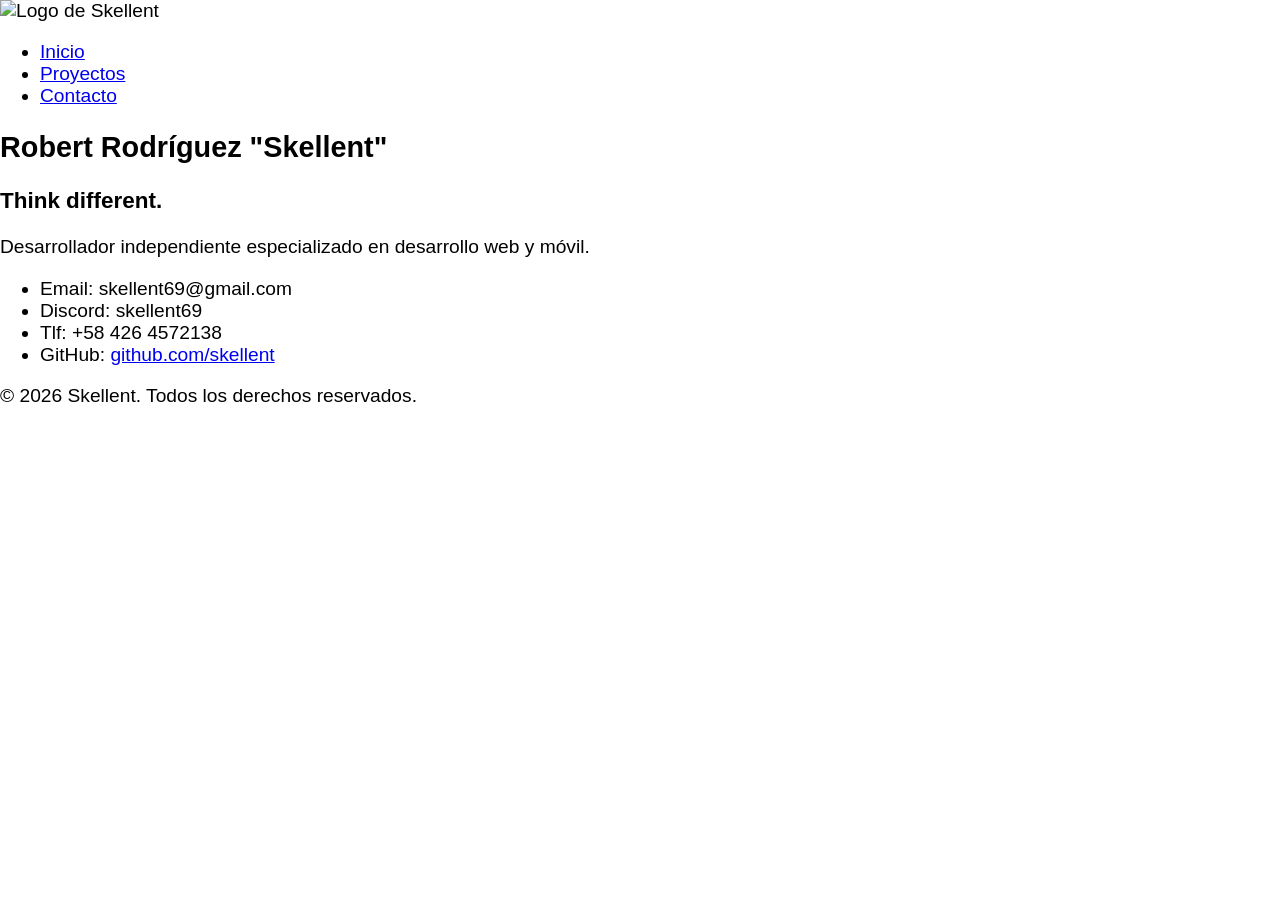
==== docs/index.html @ ef919301 "Reestructuracion de Archivos & Archivos Iniciales de Pagina Web" ====
<!DOCTYPE html>
<html lang="es">
<head>
    <meta charset="UTF-8">
    <meta name="viewport" content="width=device-width, initial-scale=1.0">
    <meta name="description" content="Pagina de inicio de Skellent, un desarrollador independiente especializado en desarrollo web y móvil.">
    <meta name="keywords" content="skellent,skell,dev,desarrollador,youtuber,programacion,freelance">
    <title>Skellent | Inicio</title>
    <link rel="stylesheet" href="./src/styles.css">
    <link rel="shortcut icon" href="./src/favicon.ico" type="image/x-icon">
    <script src="./src/script.js" defer></script>
</head>
<body>
    <nav>
        <img src="./src/logo" alt="Logo de Skellent">
        <ul>
            <li><a href="#">Inicio</a></li>
            <li><a href="#">Proyectos</a></li>
            <li><a href="#">Contacto</a></li>
        </ul>
    </nav>
    <section>
        <h1>Robert Rodríguez "Skellent"</h1>
        <h3>Think different.</h3>
        <p>
            Desarrollador independiente especializado en desarrollo web y móvil.
        </p>
    </section>
    <main>
        <section>
            <!-- Proyectos & Stack-->
            <article>
                <!-- Proyectos -->
            </article>
            <article>
                <!-- Stack -->
            </article>
        </section>
        <section>
            <ul>
                <li>Email: skellent69@gmail.com</li>
                <li>Discord: skellent69</li>
                <li>Tlf: +58 426 4572138</li>
                <li>GitHub: <a href="https://github.com/skellent" target="_blank" rel="noopener noreferrer">github.com/skellent</a></li>
            </ul>
        </section>
    </main>
    <footer>
        <p>&copy; 2026 Skellent. Todos los derechos reservados.</p>
    </footer>
</body>
</html>
---- docs/src/styles.css ----
@font-face {
    font-family: 'SF Pro';
    src: url('./font.otf') format('opentype');
    font-weight: normal;
    font-style: normal;
    font-display: swap;
}

body {
    font-family: 'SF Pro', sans-serif;
    font-size: larger;
    margin: 0;
}
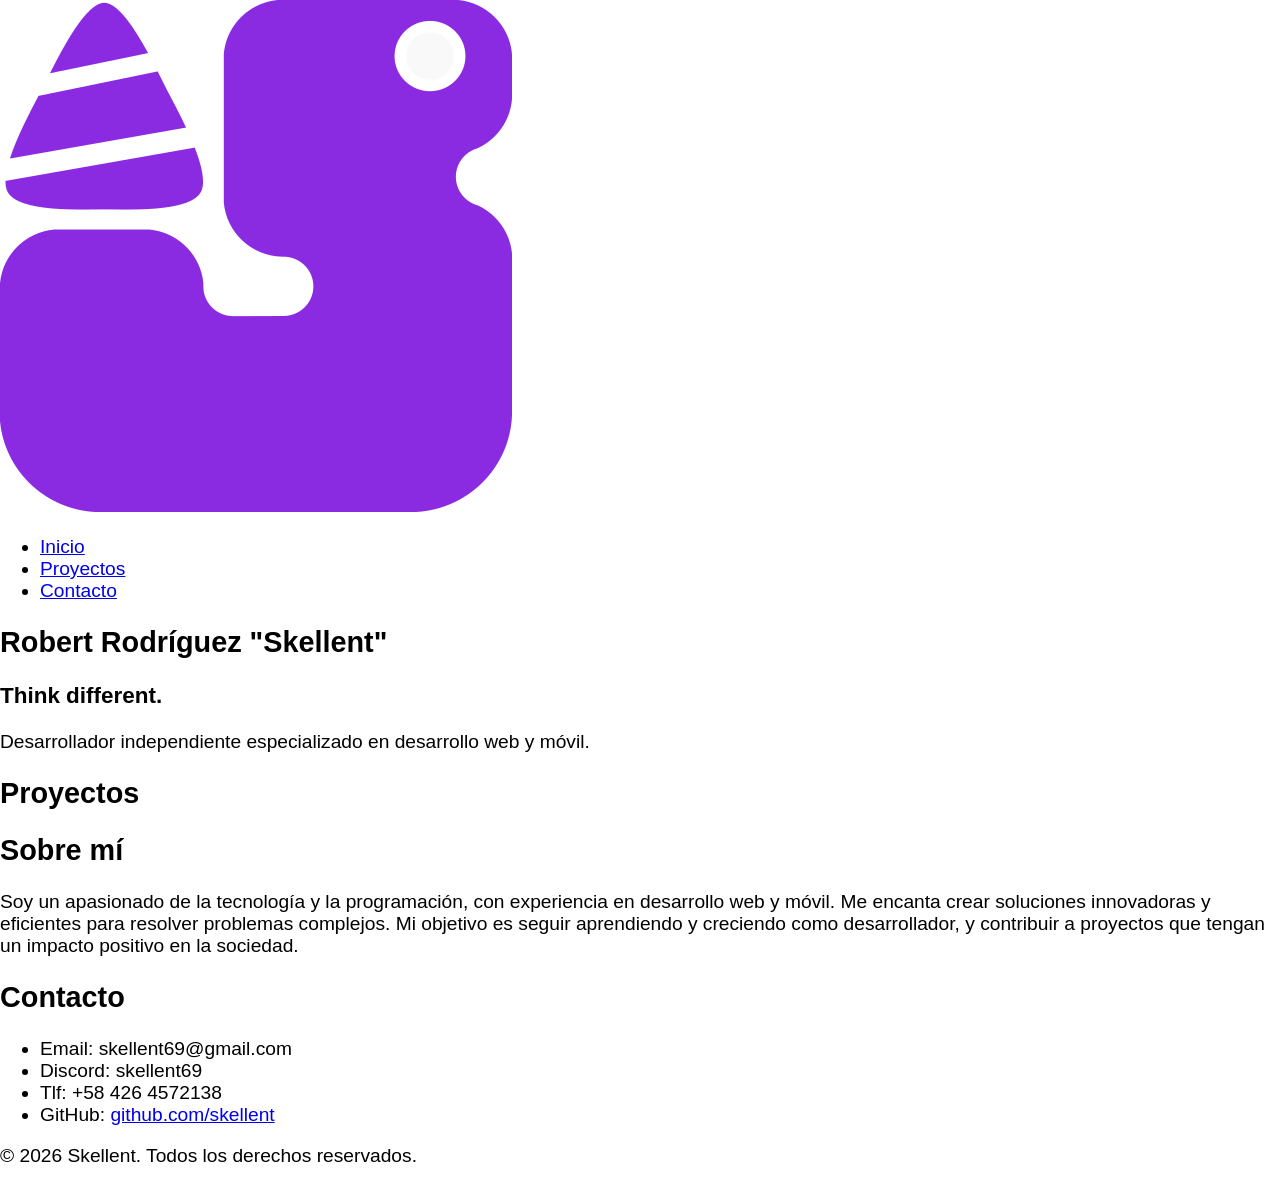
==== commit 3317cfae: "Isotipo Was Created" ====
--- a/docs/index.html
+++ b/docs/index.html
@@ -7,12 +7,12 @@
     <meta name="keywords" content="skellent,skell,dev,desarrollador,youtuber,programacion,freelance">
     <title>Skellent | Inicio</title>
     <link rel="stylesheet" href="./src/styles.css">
-    <link rel="shortcut icon" href="./src/favicon.ico" type="image/x-icon">
+    <link rel="icon" type="image/png" href="./src/favicon.png">
     <script src="./src/script.js" defer></script>
 </head>
 <body>
     <nav>
-        <img src="./src/logo" alt="Logo de Skellent">
+        <img src="./src/favicon.png" alt="Isotipo de Skellent">
         <ul>
             <li><a href="#">Inicio</a></li>
             <li><a href="#">Proyectos</a></li>
@@ -28,15 +28,32 @@
     </section>
     <main>
         <section>
-            <!-- Proyectos & Stack-->
-            <article>
-                <!-- Proyectos -->
-            </article>
-            <article>
-                <!-- Stack -->
-            </article>
+            <!-- Proyectos -->
+            <h1>Proyectos</h1>
+            <!-- PLANTILLA
+            <a href="enlace-al-proyecto" target="_blank" rel="noopener noreferrer">
+                <article>
+                    <h2>Nombre del proyecto</h2>
+                    <p>Descripcion del Proyecto</p>
+                    
+                    <hr>
+                    <ul>
+                        <li>HTML</li>
+                        <li>CSS</li>
+                        <li>JavaScript</li>
+                    </ul>
+                </article>
+            </a>
+            -->
         </section>
         <section>
+            <h1>Sobre mí</h1>
+            <p>
+                Soy un apasionado de la tecnología y la programación, con experiencia en desarrollo web y móvil. Me encanta crear soluciones innovadoras y eficientes para resolver problemas complejos. Mi objetivo es seguir aprendiendo y creciendo como desarrollador, y contribuir a proyectos que tengan un impacto positivo en la sociedad.
+            </p>
+        </section>
+        <section>
+            <h1>Contacto</h1>
             <ul>
                 <li>Email: skellent69@gmail.com</li>
                 <li>Discord: skellent69</li>
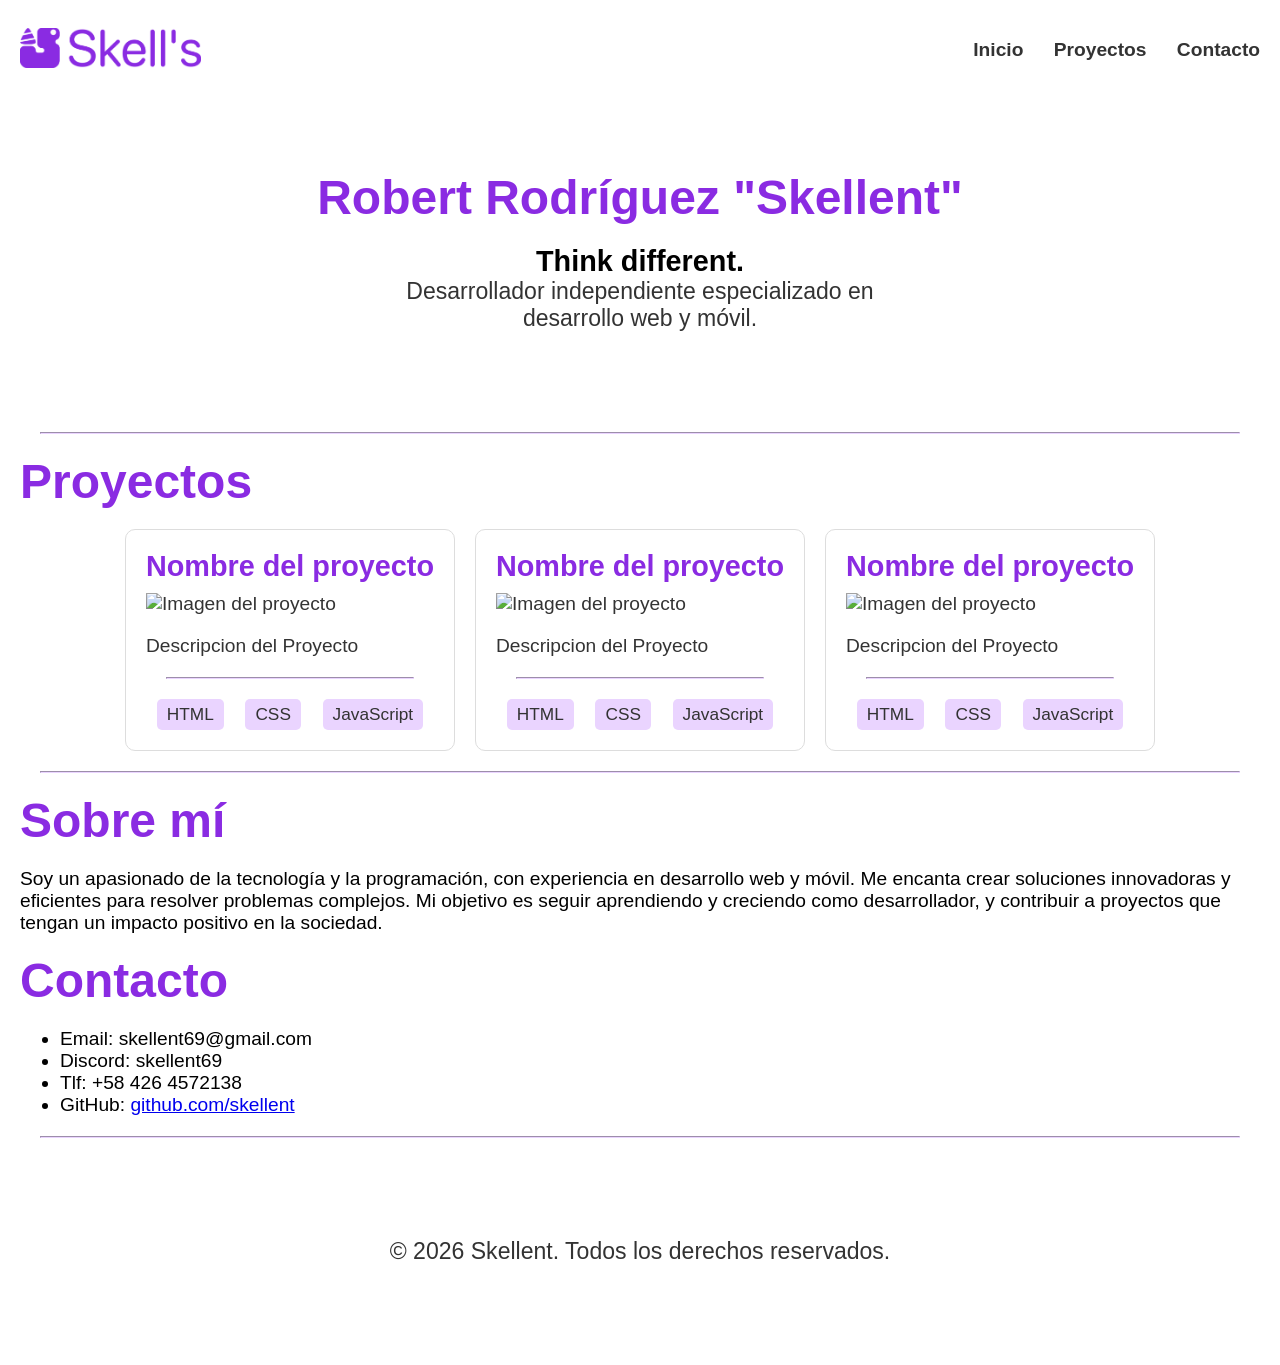
==== commit 9cf878c5: "Estructura de Página Hecha + Estética" ====
--- a/docs/index.html
+++ b/docs/index.html
@@ -12,30 +12,30 @@
 </head>
 <body>
     <nav>
-        <img src="./src/favicon.png" alt="Isotipo de Skellent">
+        <a href="#"><img src="./src/Logotipo.png" alt="Isotipo de Skellent"></a>
         <ul>
             <li><a href="#">Inicio</a></li>
             <li><a href="#">Proyectos</a></li>
             <li><a href="#">Contacto</a></li>
         </ul>
     </nav>
-    <section>
-        <h1>Robert Rodríguez "Skellent"</h1>
-        <h3>Think different.</h3>
+    <section id="inicio">
+        <h1 class="titulo">Robert Rodríguez "Skellent"</h1>
+        <h2>Think different.</h2>
         <p>
-            Desarrollador independiente especializado en desarrollo web y móvil.
+            Desarrollador independiente especializado en<br>desarrollo web y móvil.
         </p>
     </section>
+    <hr>
     <main>
-        <section>
-            <!-- Proyectos -->
-            <h1>Proyectos</h1>
-            <!-- PLANTILLA
+        <h1 class="titulo">Proyectos</h1>
+        <section id="proyectos">
+            <!-- PLANTILLA -->
             <a href="enlace-al-proyecto" target="_blank" rel="noopener noreferrer">
                 <article>
                     <h2>Nombre del proyecto</h2>
+                    <img src="ruta-de-la-imagen-del-proyecto" alt="Imagen del proyecto">
                     <p>Descripcion del Proyecto</p>
-                    
                     <hr>
                     <ul>
                         <li>HTML</li>
@@ -44,16 +44,42 @@
                     </ul>
                 </article>
             </a>
-            -->
+            <a href="enlace-al-proyecto" target="_blank" rel="noopener noreferrer">
+                <article>
+                    <h2>Nombre del proyecto</h2>
+                    <img src="ruta-de-la-imagen-del-proyecto" alt="Imagen del proyecto">
+                    <p>Descripcion del Proyecto</p>
+                    <hr>
+                    <ul>
+                        <li>HTML</li>
+                        <li>CSS</li>
+                        <li>JavaScript</li>
+                    </ul>
+                </article>
+            </a>
+            <a href="enlace-al-proyecto" target="_blank" rel="noopener noreferrer">
+                <article>
+                    <h2>Nombre del proyecto</h2>
+                    <img src="ruta-de-la-imagen-del-proyecto" alt="Imagen del proyecto">
+                    <p>Descripcion del Proyecto</p>
+                    <hr>
+                    <ul>
+                        <li>HTML</li>
+                        <li>CSS</li>
+                        <li>JavaScript</li>
+                    </ul>
+                </article>
+            </a>
         </section>
+        <hr>
+        <h1 class="titulo">Sobre mí</h1>
         <section>
-            <h1>Sobre mí</h1>
             <p>
                 Soy un apasionado de la tecnología y la programación, con experiencia en desarrollo web y móvil. Me encanta crear soluciones innovadoras y eficientes para resolver problemas complejos. Mi objetivo es seguir aprendiendo y creciendo como desarrollador, y contribuir a proyectos que tengan un impacto positivo en la sociedad.
             </p>
         </section>
+        <h1 class="titulo">Contacto</h1>
         <section>
-            <h1>Contacto</h1>
             <ul>
                 <li>Email: skellent69@gmail.com</li>
                 <li>Discord: skellent69</li>
@@ -62,6 +88,7 @@
             </ul>
         </section>
     </main>
+    <hr>
     <footer>
         <p>&copy; 2026 Skellent. Todos los derechos reservados.</p>
     </footer>
--- a/docs/src/styles.css
+++ b/docs/src/styles.css
@@ -6,8 +6,156 @@
     font-display: swap;
 }
 
+:root {
+    --primary-color: #8a2be2;
+    --secondary-color: #ead4ff;
+    --text-color: #333;
+    --background-color: #fff;
+}
+
 body {
     font-family: 'SF Pro', sans-serif;
     font-size: larger;
+    margin: 20px;
+}
+
+hr {
+    color: var(--secondary-color);
+    border-color: var(--secondary-color);
+    margin: 20px;
+}
+
+h1, h2, h3, h4, h5, h6 {
     margin: 0;
+}
+
+nav {
+    display: flex;
+    align-items: center;
+    justify-content: space-between;
+
+    img {
+        height: 40px;
+    }
+
+    ul { padding: 0 ; }
+
+    li {
+        display: inline-block;
+        margin-left: 25px;
+
+        a {
+            text-decoration: none;
+            color: #333;
+            font-weight: bold;
+            transition: color 0.2s;
+
+            &:hover {
+                color: var(--primary-color);
+            }
+        }
+    }
+}
+
+#inicio {
+    text-align: center;
+    margin-top: 90px;
+    margin-bottom: 100px;
+
+    h3 {
+        font-size: 1.5em;
+        color: var(--text-color);
+        margin-bottom: 20px;
+    }
+
+    p {
+        font-size: 1.2em;
+        color: var(--text-color);
+        max-width: 600px;
+        margin: 0 auto;
+    }
+}
+
+.titulo {
+    width: 100%;
+    font-size: 2.5em;
+    color: var(--primary-color);
+    margin-bottom: 20px;
+}
+
+#proyectos {
+    display: flex;
+    flex-wrap: wrap;
+    gap: 20px;
+    justify-content: center;
+
+    a {
+        text-decoration: none;
+        color: var(--text-color);
+        
+        article {
+            min-width: 250px;
+            max-width: 300px;
+            padding: 20px;
+            border: 1px solid #ddd;
+            border-radius: 10px;
+
+            h2 {
+                font-size: 1.5em;
+                color: var(--primary-color);
+                margin-bottom: 10px;
+            }
+
+            p {
+                font-size: 1em;
+                color: var(--text-color);
+            }
+
+            ul {
+                margin: 0;
+                padding: 0;
+                display: flex;
+                flex-direction: row;
+                justify-content: space-around;
+
+                li {
+                    display: inline-block;
+                    padding: 5px 10px;
+                    color: var(--text-color);
+                    background: var(--secondary-color);
+                    border-radius: 5px;
+                    font-size: 0.9em;
+                }
+            }
+        }
+    }
+}
+
+footer {
+    text-align: center;
+    margin-top: 100px;
+    margin-bottom: 100px;
+    p {
+        font-size: 1.2em;
+        color: var(--text-color);
+        max-width: 600px;
+        margin: 0 auto;
+    }
+}
+
+@media screen and (max-width: 756px) {
+    nav {
+        align-items: center;
+        justify-content: space-between;
+        flex-direction: column;
+
+        img {
+            height: 75px;
+        }
+    }
+
+    #proyectos {
+        flex-direction: column;
+        align-items: center;
+    }
 }
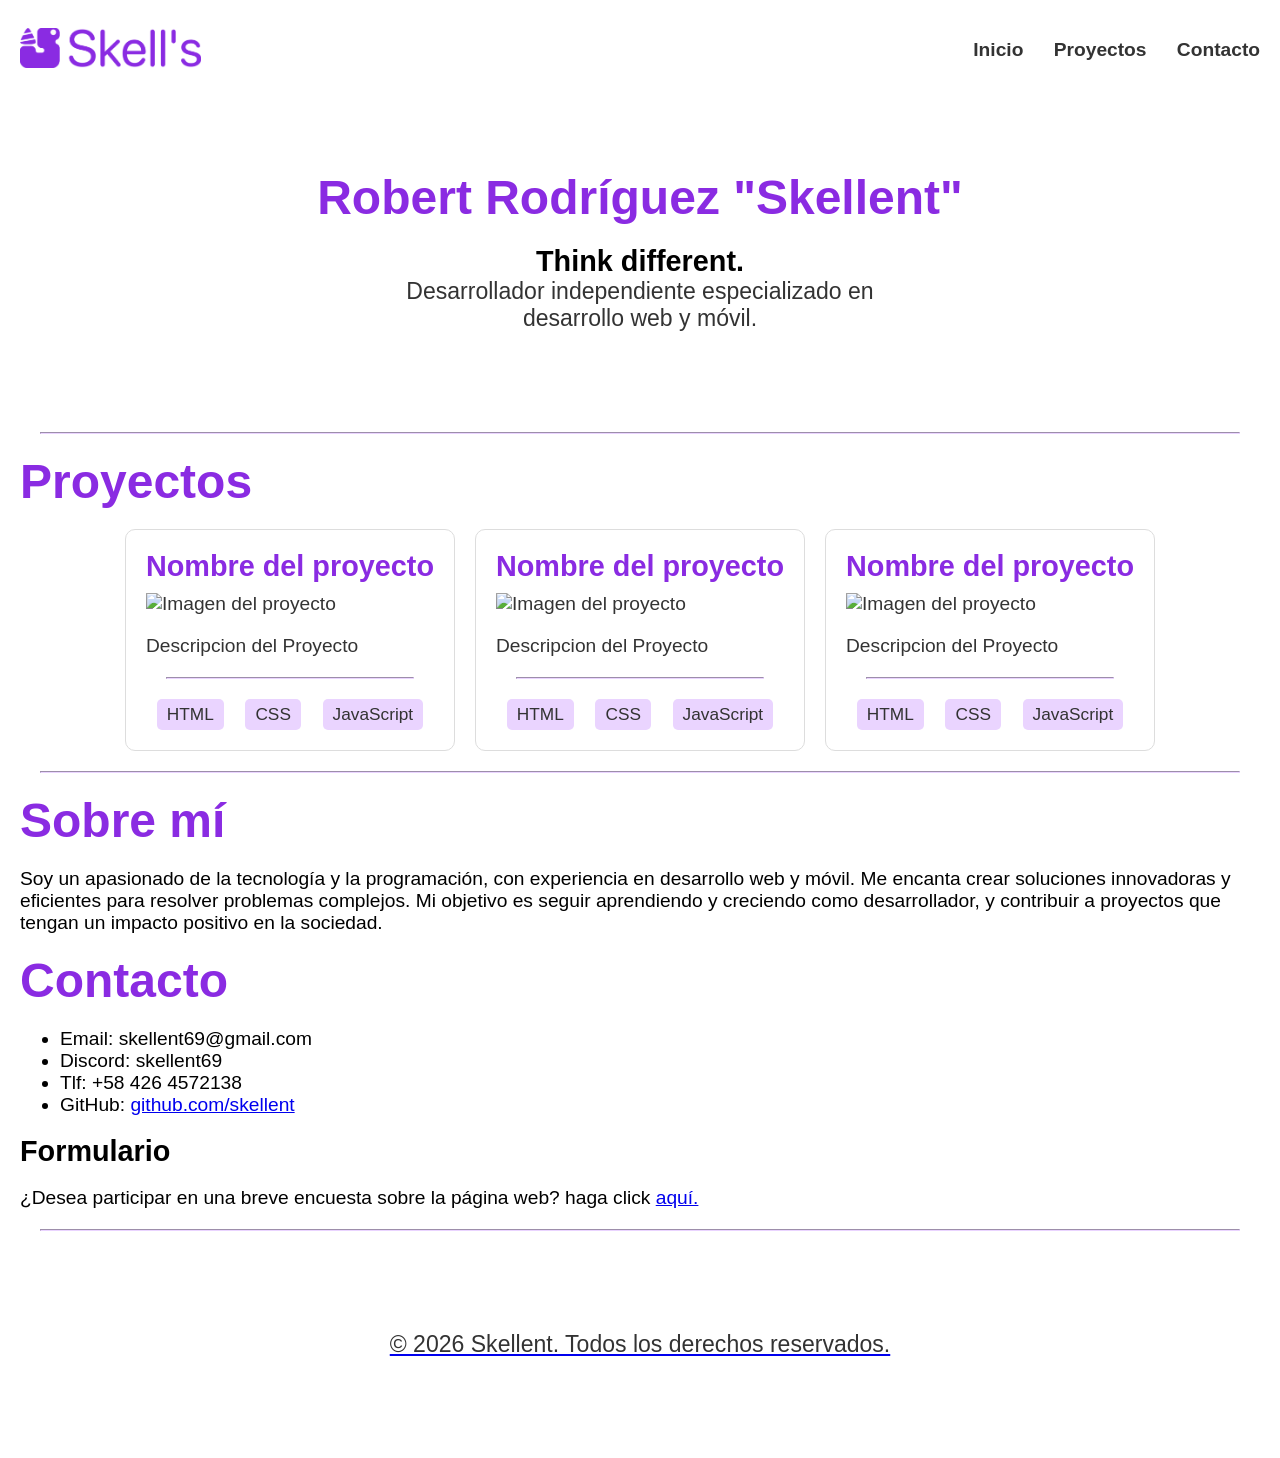
==== commit cadd1081: "Adición de Formulario" ====
--- a/docs/index.html
+++ b/docs/index.html
@@ -12,7 +12,7 @@
 </head>
 <body>
     <nav>
-        <a href="#"><img src="./src/Logotipo.png" alt="Isotipo de Skellent"></a>
+        <a href="#"><img src="./src/Logotipo.png" alt="Isotipo de Skellent" height="40px" width="auto"></a>
         <ul>
             <li><a href="#">Inicio</a></li>
             <li><a href="#">Proyectos</a></li>
@@ -87,6 +87,10 @@
                 <li>GitHub: <a href="https://github.com/skellent" target="_blank" rel="noopener noreferrer">github.com/skellent</a></li>
             </ul>
         </section>
+        <section>
+            <h2>Formulario</h2>
+            <p>¿Desea participar en una breve encuesta sobre la página web? haga click <a href="https://forms.gle/UE3bbfq87ypH3VCx6" target="_blank">aquí.</p>
+        </section>
     </main>
     <hr>
     <footer>
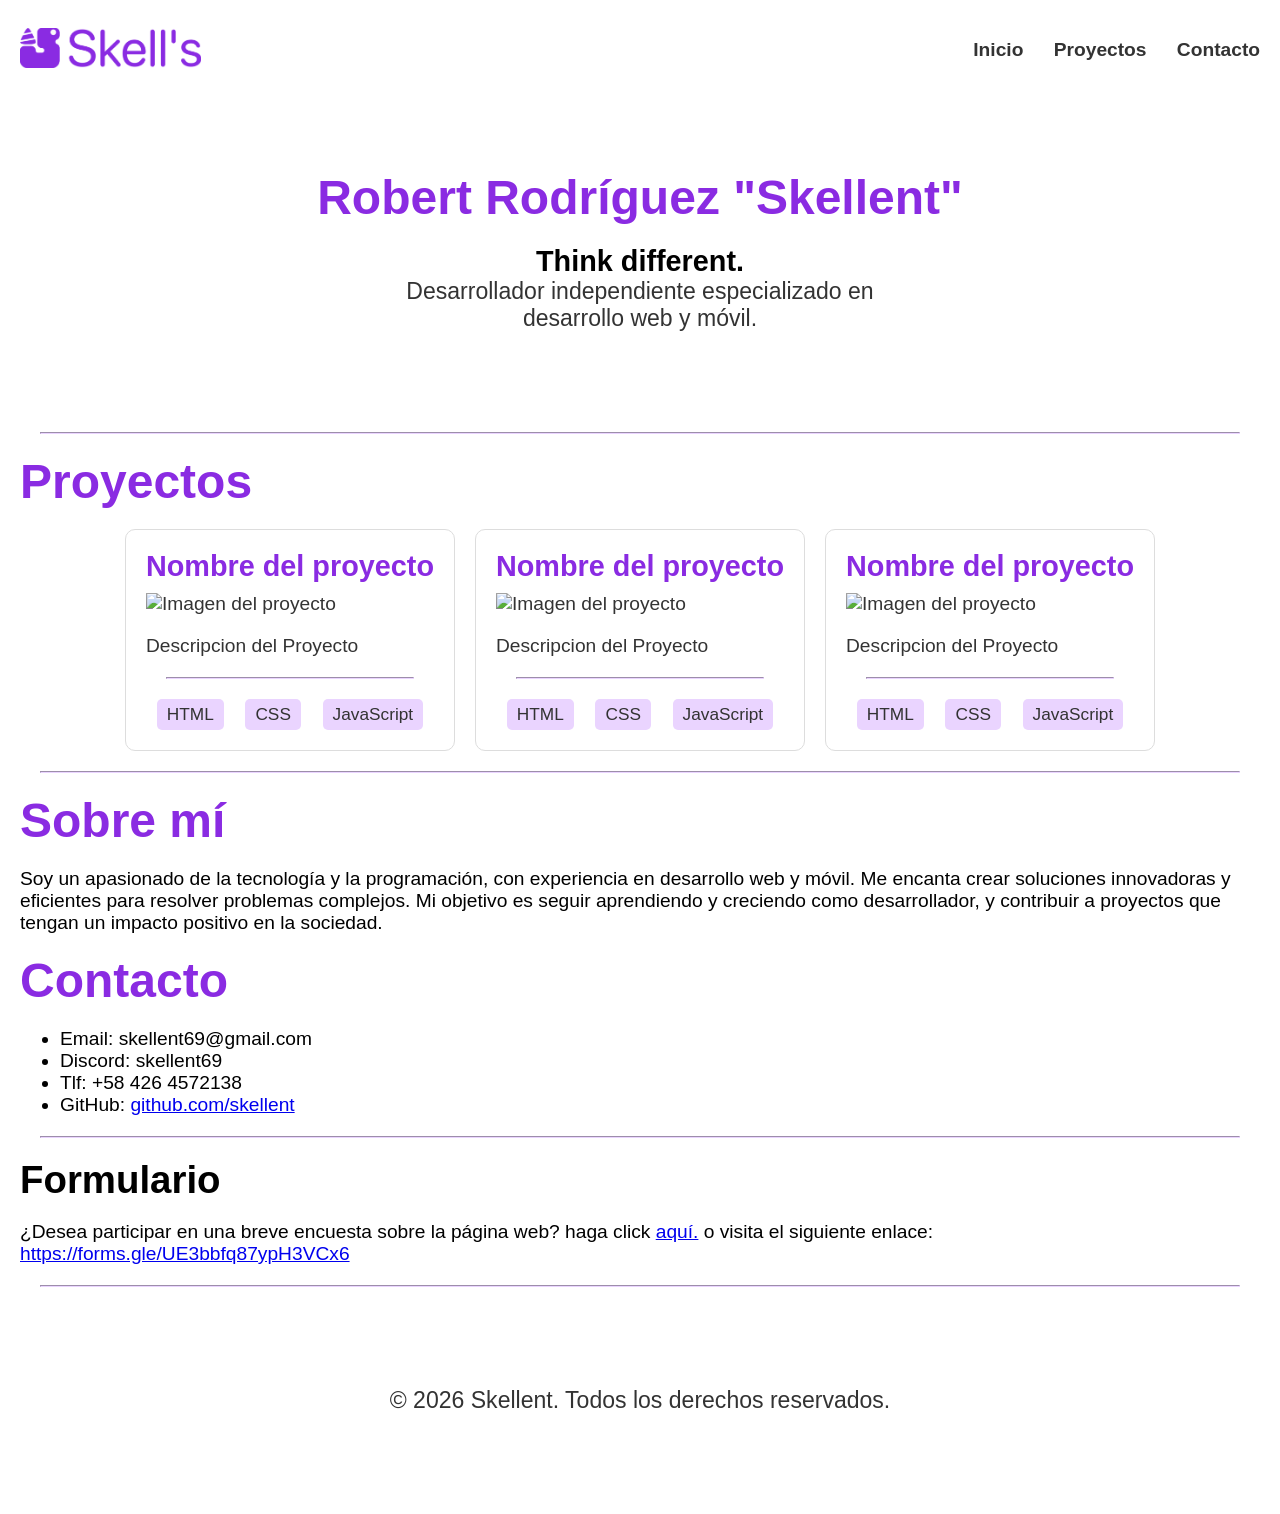
==== commit 1589bc35: "Arreglo en HTML" ====
--- a/docs/index.html
+++ b/docs/index.html
@@ -87,9 +87,11 @@
                 <li>GitHub: <a href="https://github.com/skellent" target="_blank" rel="noopener noreferrer">github.com/skellent</a></li>
             </ul>
         </section>
+        <hr>
+        <h1>Formulario</h1>
         <section>
-            <h2>Formulario</h2>
-            <p>¿Desea participar en una breve encuesta sobre la página web? haga click <a href="https://forms.gle/UE3bbfq87ypH3VCx6" target="_blank">aquí.</p>
+            <p>
+                ¿Desea participar en una breve encuesta sobre la página web? haga click <a href="https://forms.gle/UE3bbfq87ypH3VCx6" target="_blank">aquí.</a> o visita el siguiente enlace: <a href="https://forms.gle/UE3bbfq87ypH3VCx6" target="_blank">https://forms.gle/UE3bbfq87ypH3VCx6</a></p>
         </section>
     </main>
     <hr>
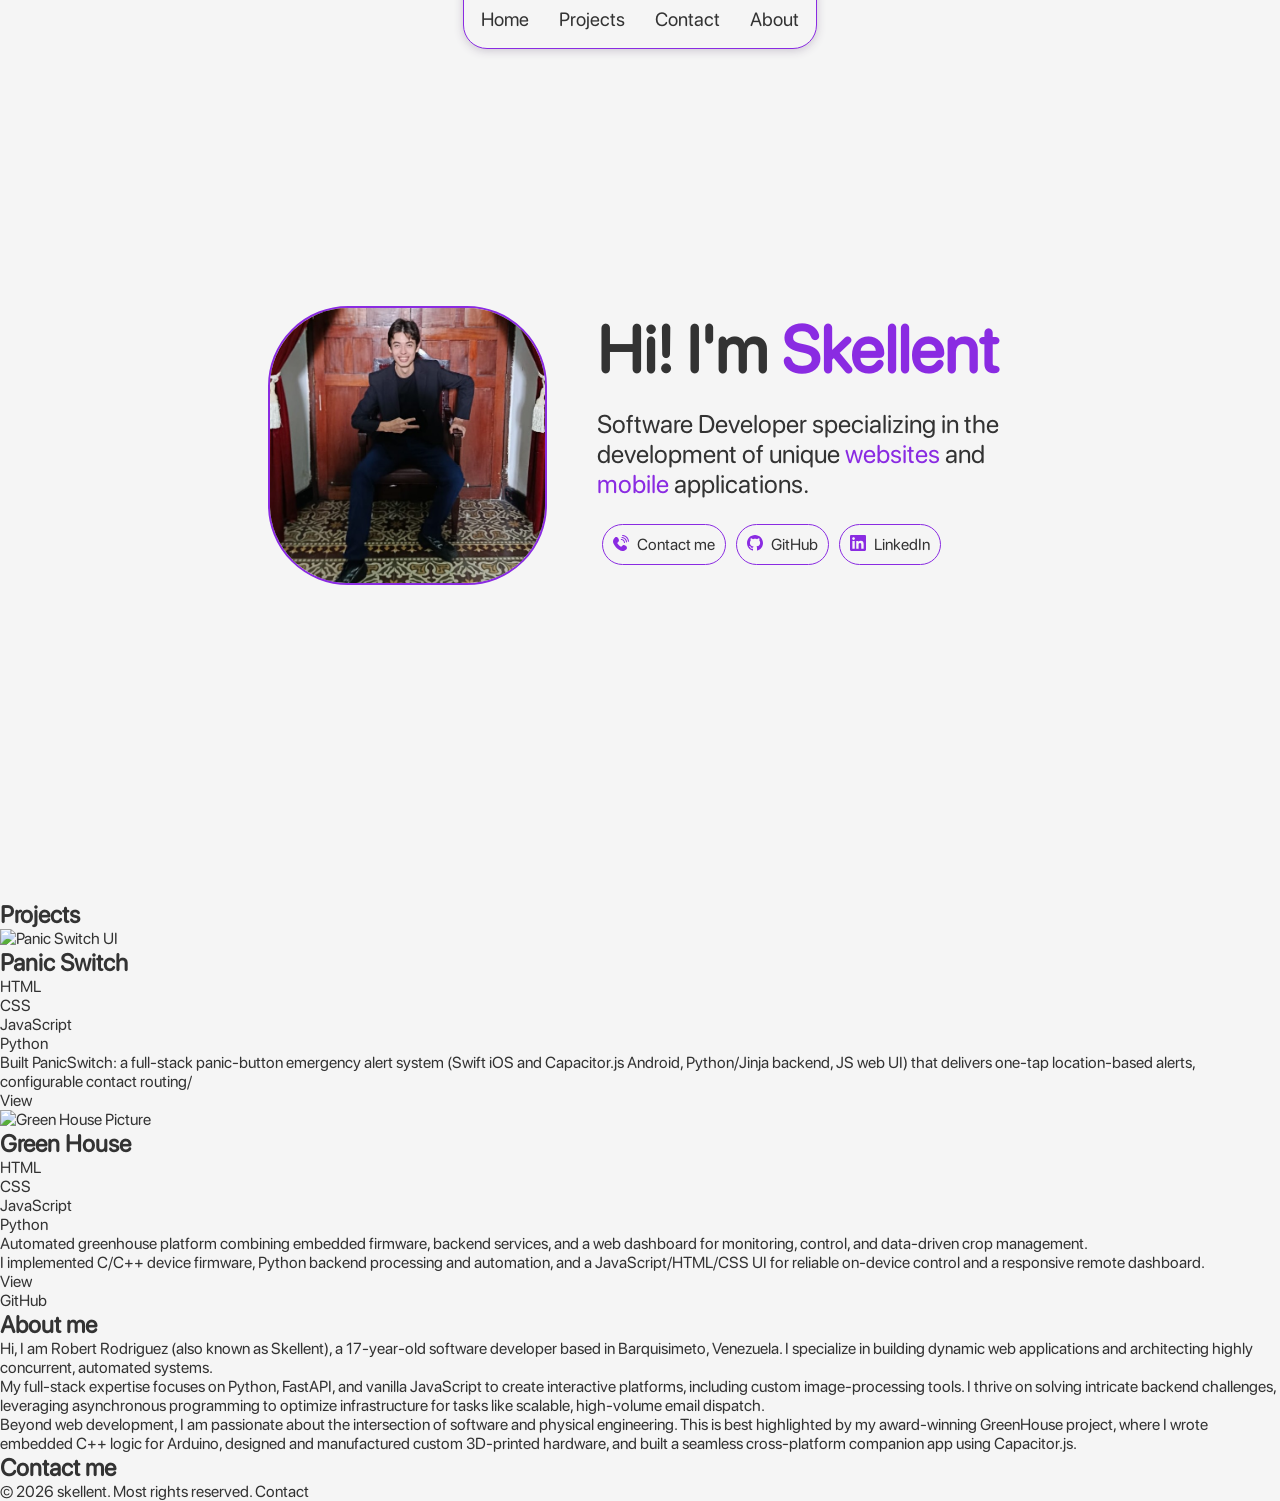
==== commit 4db9b17d: "Cleaning story" ====
--- a/docs/index.html
+++ b/docs/index.html
@@ -1,102 +1,155 @@
 <!DOCTYPE html>
-<html lang="es">
+<html lang="en">
 <head>
-    <meta charset="UTF-8">
-    <meta name="viewport" content="width=device-width, initial-scale=1.0">
-    <meta name="description" content="Pagina de inicio de Skellent, un desarrollador independiente especializado en desarrollo web y móvil.">
-    <meta name="keywords" content="skellent,skell,dev,desarrollador,youtuber,programacion,freelance">
-    <title>Skellent | Inicio</title>
+    <meta charset="utf-8">
+    <meta name="viewport" content="width=device-width, initial-scale=1.1">
+    <!-- Proximamente, metadata -->
+
+    <title>Skellent | Software Developer</title>
+
+    <!-- Vinculaciones -->
     <link rel="stylesheet" href="./src/styles.css">
     <link rel="icon" type="image/png" href="./src/favicon.png">
+
+    <!-- Scripts -->
     <script src="./src/script.js" defer></script>
 </head>
 <body>
-    <nav>
-        <a href="#"><img src="./src/Logotipo.png" alt="Isotipo de Skellent" height="40px" width="auto"></a>
-        <ul>
-            <li><a href="#">Inicio</a></li>
-            <li><a href="#">Proyectos</a></li>
-            <li><a href="#">Contacto</a></li>
-        </ul>
-    </nav>
-    <section id="inicio">
-        <h1 class="titulo">Robert Rodríguez "Skellent"</h1>
-        <h2>Think different.</h2>
-        <p>
-            Desarrollador independiente especializado en<br>desarrollo web y móvil.
-        </p>
-    </section>
-    <hr>
+
+
+    <!-- Encabezado Principal -->
+    <header>
+        <img src="./images/myself.jpeg" alt="Skellent picture"><!-- Foto de mí --></img>
+        <div> <!-- Presentacion -->
+            <h1>Hi! I'm <span>Skellent</span></h1>
+            <p>
+                <!-- Pendiente redactar uno propio -->
+                Software Developer specializing in the development of unique <span>websites</span> and <span>mobile</span> applications.
+            </p>
+            <ul>
+                <li><a href="#" class="telefono">Contact me</a></li>
+                <li><a href="https://github.com/skellent" class="github" target="_blank">GitHub</a></li>
+                <li><a href="#" class="linkedin">LinkedIn</a></li>
+            </ul>
+        </div>
+    </header>
+
+    <!-- Información -->
     <main>
-        <h1 class="titulo">Proyectos</h1>
-        <section id="proyectos">
-            <!-- PLANTILLA -->
-            <a href="enlace-al-proyecto" target="_blank" rel="noopener noreferrer">
-                <article>
-                    <h2>Nombre del proyecto</h2>
-                    <img src="ruta-de-la-imagen-del-proyecto" alt="Imagen del proyecto">
-                    <p>Descripcion del Proyecto</p>
-                    <hr>
+        <!-- Sección de Proyectos -->
+        <section>
+            <h1>Projects</h1>
+
+            <!-- PANIC SWITCH -->
+            <article>
+                <img src="" alt="Panic Switch UI"></img>
+                <h2>Panic Switch</h2>
+                <div><!-- Lenguajes -->
                     <ul>
                         <li>HTML</li>
                         <li>CSS</li>
                         <li>JavaScript</li>
+                        <li>Python</li>
                     </ul>
-                </article>
-            </a>
-            <a href="enlace-al-proyecto" target="_blank" rel="noopener noreferrer">
-                <article>
-                    <h2>Nombre del proyecto</h2>
-                    <img src="ruta-de-la-imagen-del-proyecto" alt="Imagen del proyecto">
-                    <p>Descripcion del Proyecto</p>
-                    <hr>
+                </div>
+                <p>
+                   Built PanicSwitch: a full‑stack panic‑button emergency alert system (Swift iOS and Capacitor.js Android, Python/Jinja backend, JS web UI) that delivers one‑tap location‑based alerts, configurable contact routing/
+                </p>
+                <nav> <!-- Opciones -->
+                    <ul>
+                        <li><a href="#">View</a></li>
+                    </ul>
+                </nav>
+            </article>
+
+            <!-- GREEN HOUSE -->
+            <article>
+                <img src="" alt="Green House Picture"></img>
+                <h2>Green House</h2>
+                <div><!-- Lenguajes -->
                     <ul>
                         <li>HTML</li>
                         <li>CSS</li>
                         <li>JavaScript</li>
+                        <li>Python</li>
                     </ul>
-                </article>
-            </a>
-            <a href="enlace-al-proyecto" target="_blank" rel="noopener noreferrer">
-                <article>
-                    <h2>Nombre del proyecto</h2>
-                    <img src="ruta-de-la-imagen-del-proyecto" alt="Imagen del proyecto">
-                    <p>Descripcion del Proyecto</p>
-                    <hr>
+                </div>
+                <p>
+                   Automated greenhouse platform combining embedded firmware, backend services, and a web dashboard for monitoring, control, and data-driven crop management.
+                </p>
+                <p>
+                    I implemented C/C++ device firmware, Python backend processing and automation, and a JavaScript/HTML/CSS UI for reliable on-device control and a responsive remote dashboard.
+                </p>
+                <nav> <!-- Opciones -->
+                    <ul>
+                        <li><a href="#">View</a></li>
+                        <li><a href="#">GitHub</a></li>
+                    </ul>
+                </nav>
+            </article>
+
+            <!-- Maretu
+            <article>
+                <img src="" alt=""></img>
+                <h2>Maretu</h2>
+                <div><!-- Lenguajes
                     <ul>
                         <li>HTML</li>
                         <li>CSS</li>
                         <li>JavaScript</li>
+                        <li>Python</li>
                     </ul>
-                </article>
-            </a>
+                </div>
+                <p>
+                   Comming soon!
+                </p>
+                <nav> <!-- Opciones
+                    <ul>
+                        <li><a href="#">View</a></li>
+                    </ul>
+                </nav>
+            </article> -->
         </section>
-        <hr>
-        <h1 class="titulo">Sobre mí</h1>
+
+        <!-- Sección de About -->
         <section>
-            <p>
-                Soy un apasionado de la tecnología y la programación, con experiencia en desarrollo web y móvil. Me encanta crear soluciones innovadoras y eficientes para resolver problemas complejos. Mi objetivo es seguir aprendiendo y creciendo como desarrollador, y contribuir a proyectos que tengan un impacto positivo en la sociedad.
-            </p>
+            <h1>About me</h1>
+            <article>
+                <p>
+                    Hi, I am Robert Rodriguez (also known as Skellent), a 17-year-old software developer based in Barquisimeto, Venezuela. I specialize in building dynamic web applications and architecting highly concurrent, automated systems.
+                </p>
+                <p>
+                    My full-stack expertise focuses on Python, FastAPI, and vanilla JavaScript to create interactive platforms, including custom image-processing tools. I thrive on solving intricate backend challenges, leveraging asynchronous programming to optimize infrastructure for tasks like scalable, high-volume email dispatch.
+                </p>
+                <p>
+                    Beyond web development, I am passionate about the intersection of software and physical engineering. This is best highlighted by my award-winning GreenHouse project, where I wrote embedded C++ logic for Arduino, designed and manufactured custom 3D-printed hardware, and built a seamless cross-platform companion app using Capacitor.js.
+                </p>
+            </article>
         </section>
-        <h1 class="titulo">Contacto</h1>
+
+        <!-- Sección de Contacto -->
         <section>
-            <ul>
-                <li>Email: skellent69@gmail.com</li>
-                <li>Discord: skellent69</li>
-                <li>Tlf: +58 426 4572138</li>
-                <li>GitHub: <a href="https://github.com/skellent" target="_blank" rel="noopener noreferrer">github.com/skellent</a></li>
-            </ul>
-        </section>
-        <hr>
-        <h1>Formulario</h1>
-        <section>
-            <p>
-                ¿Desea participar en una breve encuesta sobre la página web? haga click <a href="https://forms.gle/UE3bbfq87ypH3VCx6" target="_blank">aquí.</a> o visita el siguiente enlace: <a href="https://forms.gle/UE3bbfq87ypH3VCx6" target="_blank">https://forms.gle/UE3bbfq87ypH3VCx6</a></p>
+            <h1>Contact me</h1>
+            <article>
+            </article>
         </section>
     </main>
-    <hr>
+
+
     <footer>
-        <p>&copy; 2026 Skellent. Todos los derechos reservados.</p>
+        <span>&copy 2026 skellent. Most rights reserved.</span>
+        <a href="mailto:skellent@outlook.com">Contact</a>
     </footer>
+
+
+    <!-- Barra de Navegacion -->
+    <nav id="navegacion">
+        <ul>
+            <li><a href="/">Home</a></li>
+            <li><a href="#">Projects</a></li>
+            <li><a href="#">Contact</a></li>
+            <li><a href="#">About</a></li>
+        </ul>
+    </nav>
 </body>
-</html>+</html>
--- a/docs/src/styles.css
+++ b/docs/src/styles.css
@@ -1,161 +1,226 @@
 @font-face {
     font-family: 'SF Pro';
-    src: url('./font.otf') format('opentype');
+    src: url('../assets/font.otf') format('opentype');
     font-weight: normal;
     font-style: normal;
     font-display: swap;
 }
 
 :root {
-    --primary-color: #8a2be2;
-    --secondary-color: #ead4ff;
+    --magenta: #8a2be2ff;
+    --verde: #83E22B;
+    --shadow: #ccc7d1;
     --text-color: #333;
-    --background-color: #fff;
-}
+    --background: #f5f5f5;
+    --an_fast: 0.15s;
+    --an_slow: 0.25s;
+}
+
+/* AJUSTES DE DEFAULTS */
+
+* {
+    font-family: 'SF Pro', sans-serif;
+    color: var(--text-color);
+    margin: 0;
+    padding: 0;
+    text-decoration: none;
+}
+
+/* ESTILO REAL */
 
 body {
-    font-family: 'SF Pro', sans-serif;
-    font-size: larger;
-    margin: 20px;
-}
-
-hr {
-    color: var(--secondary-color);
-    border-color: var(--secondary-color);
-    margin: 20px;
-}
-
-h1, h2, h3, h4, h5, h6 {
-    margin: 0;
-}
-
-nav {
+    background: var(--background);
+}
+
+#navegacion {
     display: flex;
+    justify-content: center;
+    position: fixed;
+    top: -10px;
+    width: 100%;
+
+    ul {
+        display: flex;
+        padding: 2px;
+        border-radius: 0px 0px 24px 24px;
+        border: solid 1px var(--magenta);
+        box-shadow: 0px 2px 10px var(--shadow);
+        background: var(--background);
+        user-select: none;
+
+        li {
+            list-style: none;
+            padding: 10px;
+            margin: 5px;
+            border-radius: 0px 0px 16px 16px;
+            transition: all var(--an_fast);
+            a {
+                font-size: 1.2em;
+                transition: all var(--an_fast);
+            }
+        }
+
+        li:hover {
+            cursor: pointer;
+            background: var(--magenta);
+            box-shadow: 0px 0px 5px var(--magenta);
+            transition: all var(--an_fast);
+            a {
+                color: white;
+                transition: all var(--an_fast);
+            }
+        }
+    }
+}
+
+
+header {
+    display: flex;
+    justify-content: center;
     align-items: center;
-    justify-content: space-between;
+    width: 100%;
+    height: 100vh;
 
     img {
-        height: 40px;
-    }
-
-    ul { padding: 0 ; }
-
-    li {
-        display: inline-block;
-        margin-left: 25px;
-
-        a {
-            text-decoration: none;
-            color: #333;
-            font-weight: bold;
-            transition: color 0.2s;
-
-            &:hover {
-                color: var(--primary-color);
-            }
-        }
-    }
-}
-
-#inicio {
-    text-align: center;
-    margin-top: 90px;
-    margin-bottom: 100px;
-
-    h3 {
-        font-size: 1.5em;
-        color: var(--text-color);
-        margin-bottom: 20px;
-    }
-
-    p {
-        font-size: 1.2em;
-        color: var(--text-color);
-        max-width: 600px;
-        margin: 0 auto;
-    }
-}
-
-.titulo {
-    width: 100%;
-    font-size: 2.5em;
-    color: var(--primary-color);
-    margin-bottom: 20px;
-}
-
-#proyectos {
-    display: flex;
-    flex-wrap: wrap;
-    gap: 20px;
-    justify-content: center;
-
-    a {
-        text-decoration: none;
-        color: var(--text-color);
-        
-        article {
-            min-width: 250px;
-            max-width: 300px;
-            padding: 20px;
-            border: 1px solid #ddd;
-            border-radius: 10px;
-
-            h2 {
-                font-size: 1.5em;
-                color: var(--primary-color);
-                margin-bottom: 10px;
+        width: 275px;
+        height: 275px;
+        transform: translate(0px, -5px);
+        background: red;
+        border-radius: 80px;
+        border: solid 2px var(--magenta);
+        transition: all 0.5s;
+    }
+
+    img:hover {
+        transform: rotate(350deg);
+        box-shadow: 0px 0px 60px var(--magenta);
+        transition: all 0.5s;
+    }
+
+    div {
+        display: flex;
+        flex-direction: column;
+        margin-left: 50px;
+
+        * { margin-bottom: 20px; }
+
+        h1 {
+            font-size: 4.1em;
+            span { color: var(--magenta); }
+        }
+
+        p {
+            font-size: 1.6em;
+            width: 26ch;
+            span { color: var(--magenta); }
+        }
+
+        ul {
+            display: flex;
+            li {
+                list-style: none;
+                padding: 10px;
+                margin: 5px;
+                border-radius: 25px;
+                border: solid 1px var(--magenta);
+                transition: all var(--an_fast);
+                a {
+                    font-size: 1em;
+                    transition: all var(--an_fast);
+                }
+
+                a.telefono::before,
+                a.github::before,
+                a.linkedin::before {
+                    content: "";
+                    display: inline-block;
+                    width: 16px;
+                    height: 16px;
+                    margin-right: 8px;
+                    vertical-align: top;
+                    background-color: var(--magenta);
+                    transition: all var(--an_fast);
+                    mask-repeat: no-repeat;
+                    mask-position: center;
+                    mask-size: contain;
+                    -webkit-mask-repeat: no-repeat;
+                    -webkit-mask-position: center;
+                    -webkit-mask-size: contain;
+                }
+                a.telefono::before {
+                    mask-image: url("../images/telefono.svg");
+                    -webkit-mask-image: url("../images/telefono.svg");
+                }
+                a.github::before {
+                    mask-image: url("../images/github.svg");
+                    -webkit-mask-image: url("../images/github.svg");
+                }
+                a.linkedin::before {
+                    mask-image: url("../images/linkedin.svg");
+                    -webkit-mask-image: url("../images/linkedin.svg");
+                }
+            }
+
+            li:hover {
+                cursor: pointer;
+                background: var(--magenta);
+                box-shadow: 0px 0px 5px var(--magenta);
+                transition: all var(--an_fast);
+                a {
+                    color: white;
+                    transition: all var(--an_fast);
+                }
+                a::before {
+                    background-color: white;
+                }
+            }
+        }
+    }
+}
+
+
+@media screen and (max-width: 756px) {
+    #navegacion {
+        ul { li { padding: 3px; a { font-size: 1em; padding: 10px 0px; } } }
+    }
+
+    header {
+        display: flex;
+        flex-direction: column;
+        justify-content: center;
+        align-items: center;
+
+        img {
+            width: 100px;
+            height: 100px;
+            transform: translate(0px, 0px);
+            background: red;
+            border-radius: 20px;
+        }
+
+        div {
+            display: flex;
+            flex-direction: column;
+            align-items: center;
+            text-align: center;
+            margin-left: 0;
+
+            * { margin-bottom: 20px; }
+
+            h1 {
+                font-size: 3em;
+                span { color: var(--magenta); }
             }
 
             p {
-                font-size: 1em;
-                color: var(--text-color);
+                font-size: 1.2em;
+                width: 23ch;
             }
 
             ul {
-                margin: 0;
-                padding: 0;
                 display: flex;
-                flex-direction: row;
-                justify-content: space-around;
-
-                li {
-                    display: inline-block;
-                    padding: 5px 10px;
-                    color: var(--text-color);
-                    background: var(--secondary-color);
-                    border-radius: 5px;
-                    font-size: 0.9em;
-                }
-            }
-        }
-    }
-}
-
-footer {
-    text-align: center;
-    margin-top: 100px;
-    margin-bottom: 100px;
-    p {
-        font-size: 1.2em;
-        color: var(--text-color);
-        max-width: 600px;
-        margin: 0 auto;
-    }
-}
-
-@media screen and (max-width: 756px) {
-    nav {
-        align-items: center;
-        justify-content: space-between;
-        flex-direction: column;
-
-        img {
-            height: 75px;
-        }
-    }
-
-    #proyectos {
-        flex-direction: column;
-        align-items: center;
-    }
-}+                flex-direction: column;
+            }
+        }
+    }
+}
